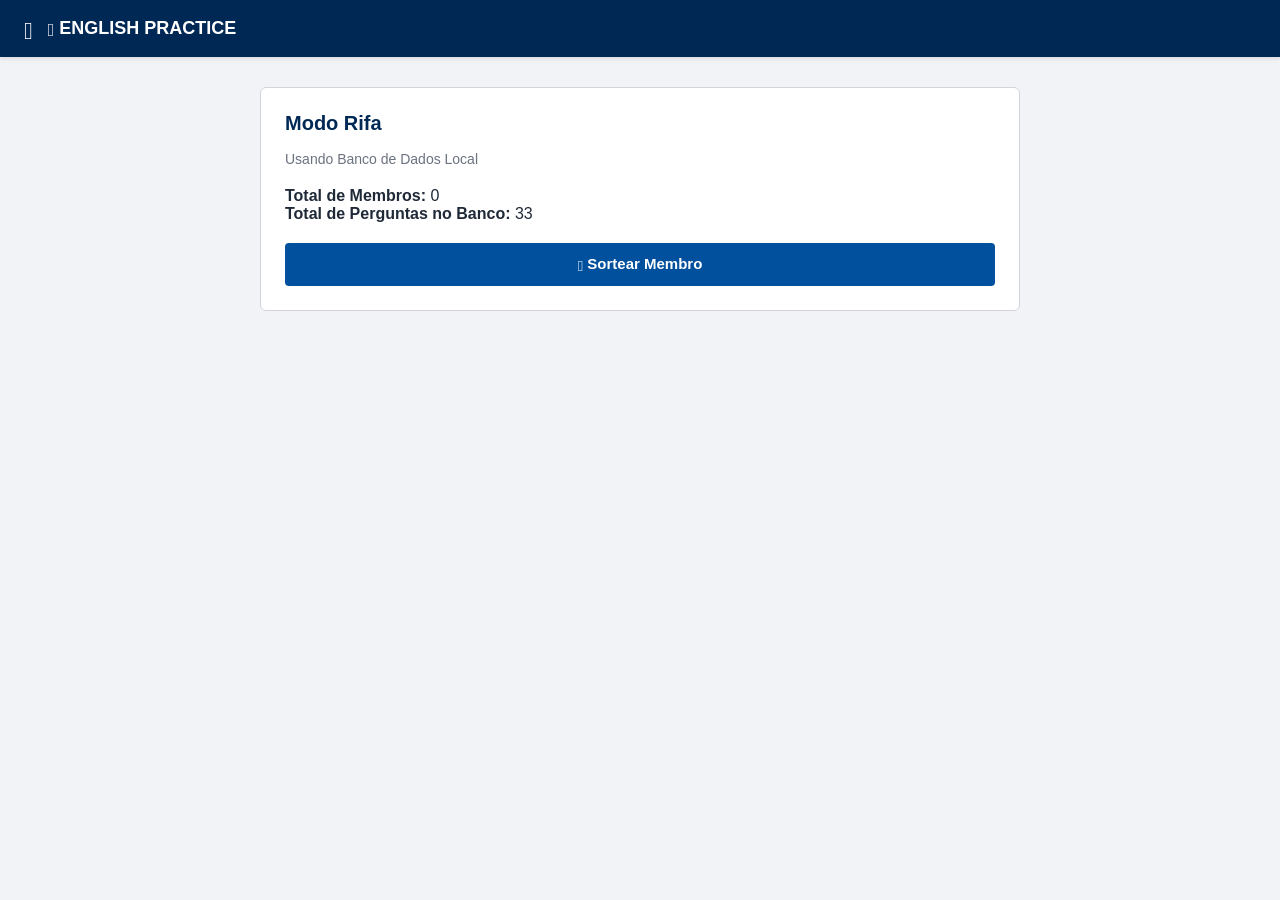
==== index.html @ 33803f23 "Add files via upload" ====
<!DOCTYPE html>
<html lang="pt-AO">
<head>
    <meta charset="UTF-8">
    <meta name="viewport" content="width=device-width, initial-scale=1.0">
    <title>ENGLISH PRACTICE - Gerador de Perguntas</title>
    <link rel="stylesheet" href="bootstrap-icons.css">
    <link rel="stylesheet" href="style.css">
</head>
<body>
    <header class="navbar">
        <div class="navbar-left">
            <i class="bi bi-list menu-icon" id="btn-menu"></i>
            <h1><i class="bi bi-book"></i> ENGLISH PRACTICE</h1>
        </div>
    </header>

    <aside class="sidebar" id="sidebar">
        <div class="sidebar-header">
            <h2>MENU PRINCIPAL</h2>
            <i class="bi bi-x-lg" id="btn-fechar"></i>
        </div>
        <nav>
            <a href="index.html" class="ativo"><i class="bi bi-house-door"></i> Início</a>
            <a href="membros.html"><i class="bi bi-people"></i> Gerir Membros</a>
            <a href="config.html"><i class="bi bi-gear"></i> Definições</a>
            <a href="relatorios.html"><i class="bi bi-files"></i> Banco de Perguntas</a>
        </nav>
    </aside>

    <div class="overlay" id="overlay"></div>

   <main class="container">
    <!-- TELA 1: GERAR CONTEÚDO - SÓ APARECE SE FOR API -->
    <div class="card" id="tela-gerar">
        <div class="card-header">
            <h2>Gerar Perguntas com API</h2>
        </div>
        <p class="card-desc">Cole o conteúdo da matéria. O sistema vai gerar perguntas novas.</p>

        <div class="form-group">
            <label for="box-msm">Conteúdo da Matéria</label>
            <textarea id="box-msm" rows="6" placeholder="Cole aqui o conteúdo: Ex: Verbos, Dias da Semana..."></textarea>
        </div>

        <div class="form-group">
            <label for="input-file">Anexar Documento</label>
            <div class="file-box">
                <input type="file" id="input-file" accept="image/*,.pdf,.docx">
                <small style="color:#6B7280;">Formatos: PDF, DOCX, JPG, PNG</small>
            </div>
        </div>

        <button type="submit" class="btn-principal" id="btn-gerar-api">
            Gerar Perguntas
        </button>
    </div>

    <!-- TELA 2: MODO RIFA - APARECE SE FOR BANCO DE DADOS -->
    <div class="card" id="tela-rifa" style="display:none;">
        <div class="card-header"><h2>Modo Rifa</h2></div>
        <p class="card-desc">Usando Banco de Dados Local</p>
        <p><b>Total de Membros:</b> <span id="total-membros-rifa">0</span></p>
        <p><b>Total de Perguntas no Banco:</b> <span id="total-perguntas-rifa">0</span></p>

        <div id="card-membro-sorteado" style="display:none; text-align:center; margin:20px 0;">
            <h3>Membro Sorteado</h3>
            <p id="nome-membro-sorteado" style="font-size:1.5em; font-weight:bold;"></p>
        </div>

        <button class="btn-principal" id="btn-sortear-membro" style="margin-top:20px;">
            <i class="bi bi-shuffle"></i> Sortear Membro
        </button>
    </div>

    <!-- TELA 3: PERGUNTAS -->
    <div id="tela-perguntas" class="tela" style="display:none;">
    <div class="card">
        <h2 id="contador-pergunta">Pergunta 1 de 2</h2>
        <div id="timer" style="font-size:2em; text-align:center; color:var(--vermelho--); font-weight:bold;">30s</div>
        <div style="margin: 20px 0;">
            <h3 id="texto-pergunta-atual"></h3>
        </div>

        <div style="display:flex; gap:10px; margin-top:20px;">
            <button class="btn-principal" id="btn-errou" style="background:var(--vermelho--); flex:1;">Errou</button>
            <button class="btn-principal" id="btn-acertou" style="background:#16A34A; flex:1;">Acertou</button>
        </div>
    </div>
</div>

    <!-- TELA 4: RESULTADO -->
 <div id="tela-final" class="tela" style="display:none;">
    <div class="card">
        <h2>Resultado da Rifa</h2>
        <div id="ranking-lista"></div>
        <button class="btn-principal" id="btn-reiniciar" style="margin-top:20px;">Nova Rifa</button>
    </div>
</div>
</main>

    <script src="script.js"></script>
</body>
</html>
---- style.css ----
:root {
    --fundo--: #F1F3F6;
    /* Cinza claro de fundo */
    --nav-bg--: #002855;
    /* Azul escuro institucional */
    --sidebar-bg--: #FFFFFF;
    --card-bg--: #FFFFFF;
    --borda--: #D1D5DB;
    --texto--: #1F2937;
    --azul-botao--: #00509D;
    --vermelho--:rgba(255, 0, 0, 0.797);
}

* {
    margin: 0;
    padding: 0;
    box-sizing: border-box;
    font-family: 'Segoe UI', Tahoma, Geneva, Verdana, sans-serif;
}

body {
    background: var(--fundo--);
    color: var(--texto--);
}

/* NAVBAR INSTITUCIONAL */
.navbar {
    background: var(--nav-bg--);
    color: white;
    padding: 14px 24px;
    display: flex;
    align-items: center;
    position: sticky;
    top: 0;
    z-index: 100;
    box-shadow: 0 2px 4px rgba(0, 0, 0, 0.1);
}

.navbar-left {
    display: flex;
    align-items: center;
    gap: 15px;
}

.navbar h1 {
    font-size: 18px;
    font-weight: 600;
}

.menu-icon {
    font-size: 24px;
    cursor: pointer;
}

/* SIDEBAR BRANCA */
.sidebar {
    position: fixed;
    top: 0;
    left: -280px;
    width: 260px;
    height: 100%;
    background: var(--sidebar-bg--);
    border-right: 1px solid var(--borda--);
    transition: left 0.3s ease;
    z-index: 200;
    padding: 20px;
}

.sidebar.ativa {
    left: 0;
}

.sidebar-header {
    display: flex;
    justify-content: space-between;
    align-items: center;
    padding-bottom: 15px;
    margin-bottom: 15px;
    border-bottom: 1px solid var(--borda--);
}

.sidebar-header h2 {
    font-size: 16px;
    color: var(--nav-bg--);
}

.sidebar nav a {
    display: flex;
    align-items: center;
    gap: 10px;
    padding: 10px 12px;
    color: var(--texto--);
    text-decoration: none;
    border-radius: 4px;
    font-size: 15px;
    margin-bottom: 4px;
}

.sidebar nav a:hover,
.sidebar nav a.ativo {
    background: #E5EAF1;
    color: var(--nav-bg--);
    font-weight: 600;
}

/* OVERLAY */
.overlay {
    position: fixed;
    top: 0;
    left: 0;
    width: 100%;
    height: 100%;
    background: rgba(0, 0, 0, 0.4);
    display: none;
    z-index: 150;
}

.overlay.ativa {
    display: block;
}

/* CONTEUDO */
.container {
    max-width: 800px;
    margin: 30px auto;
    padding: 0 20px;
}

.card {
    background: var(--card-bg--);
    border: 1px solid var(--borda--);
    border-radius: 6px;
    padding: 24px;
}

.card-header {
    margin-bottom: 16px;
}

.card-header h2 {
    font-size: 20px;
    font-weight: 600;
    color: var(--nav-bg--);
}

.card-desc {
    color: #6B7280;
    margin-bottom: 20px;
    font-size: 14px;
}

/* FORM */
.form-group {
    margin-bottom: 20px;
}

.form-group label {
    display: block;
    margin-bottom: 8px;
    font-weight: 600;
    font-size: 14px;
    color: var(--texto--);
}

textarea {
    width: 100%;
    padding: 12px;
    background: #FFFFFF;
    border: 1px solid var(--borda--);
    border-radius: 4px;
    color: var(--texto--);
    font-size: 15px;
    resize: vertical;
    min-height: 120px;
}

textarea:focus {
    outline: none;
    border-color: var(--azul-botao--);
    box-shadow: 0 0 0 2px rgba(0, 80, 157, 0.2);
}

/* UPLOAD SIMPLES */
.file-box {
    border: 1px solid var(--borda--);
    border-radius: 4px;
    padding: 16px;
    text-align: center;
    background: #F9FAFB;
}

#input-file {
    width: 100%;
}

/* BOTÃO */
.btn-principal {
    width: 100%;
    padding: 12px;
    background: var(--azul-botao--);
    color: white;
    border: none;
    border-radius: 4px;
    font-size: 15px;
    font-weight: 600;
    cursor: pointer;
    transition: background 0.2s;
}

.btn-principal:hover {
    background: #003F7F;
}
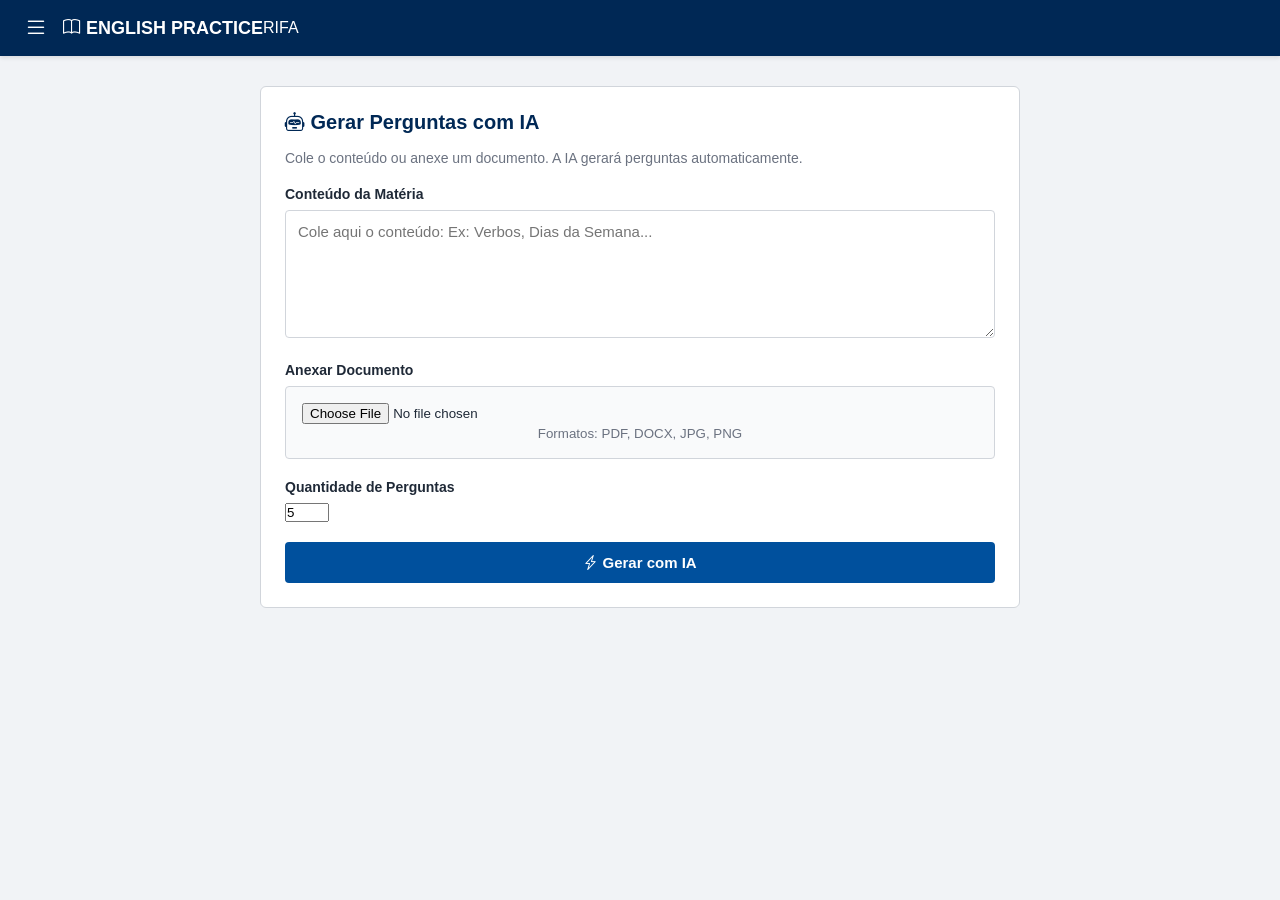
==== commit b2b05892: "fix: Adiciona bootstrap-icons via CDN e corrige páginas HTML" ====
--- a/index.html
+++ b/index.html
@@ -1,104 +1,144 @@
-<!DOCTYPE html>
-<html lang="pt-AO">
-<head>
-    <meta charset="UTF-8">
-    <meta name="viewport" content="width=device-width, initial-scale=1.0">
-    <title>ENGLISH PRACTICE - Gerador de Perguntas</title>
-    <link rel="stylesheet" href="bootstrap-icons.css">
-    <link rel="stylesheet" href="style.css">
-</head>
-<body>
-    <header class="navbar">
-        <div class="navbar-left">
-            <i class="bi bi-list menu-icon" id="btn-menu"></i>
-            <h1><i class="bi bi-book"></i> ENGLISH PRACTICE</h1>
-        </div>
-    </header>
-
-    <aside class="sidebar" id="sidebar">
-        <div class="sidebar-header">
-            <h2>MENU PRINCIPAL</h2>
-            <i class="bi bi-x-lg" id="btn-fechar"></i>
-        </div>
-        <nav>
-            <a href="index.html" class="ativo"><i class="bi bi-house-door"></i> Início</a>
-            <a href="membros.html"><i class="bi bi-people"></i> Gerir Membros</a>
-            <a href="config.html"><i class="bi bi-gear"></i> Definições</a>
-            <a href="relatorios.html"><i class="bi bi-files"></i> Banco de Perguntas</a>
-        </nav>
-    </aside>
-
-    <div class="overlay" id="overlay"></div>
-
-   <main class="container">
-    <!-- TELA 1: GERAR CONTEÚDO - SÓ APARECE SE FOR API -->
-    <div class="card" id="tela-gerar">
-        <div class="card-header">
-            <h2>Gerar Perguntas com API</h2>
-        </div>
-        <p class="card-desc">Cole o conteúdo da matéria. O sistema vai gerar perguntas novas.</p>
-
-        <div class="form-group">
-            <label for="box-msm">Conteúdo da Matéria</label>
-            <textarea id="box-msm" rows="6" placeholder="Cole aqui o conteúdo: Ex: Verbos, Dias da Semana..."></textarea>
-        </div>
-
-        <div class="form-group">
-            <label for="input-file">Anexar Documento</label>
-            <div class="file-box">
-                <input type="file" id="input-file" accept="image/*,.pdf,.docx">
-                <small style="color:#6B7280;">Formatos: PDF, DOCX, JPG, PNG</small>
-            </div>
-        </div>
-
-        <button type="submit" class="btn-principal" id="btn-gerar-api">
-            Gerar Perguntas
-        </button>
-    </div>
-
-    <!-- TELA 2: MODO RIFA - APARECE SE FOR BANCO DE DADOS -->
-    <div class="card" id="tela-rifa" style="display:none;">
-        <div class="card-header"><h2>Modo Rifa</h2></div>
-        <p class="card-desc">Usando Banco de Dados Local</p>
-        <p><b>Total de Membros:</b> <span id="total-membros-rifa">0</span></p>
-        <p><b>Total de Perguntas no Banco:</b> <span id="total-perguntas-rifa">0</span></p>
-
-        <div id="card-membro-sorteado" style="display:none; text-align:center; margin:20px 0;">
-            <h3>Membro Sorteado</h3>
-            <p id="nome-membro-sorteado" style="font-size:1.5em; font-weight:bold;"></p>
-        </div>
-
-        <button class="btn-principal" id="btn-sortear-membro" style="margin-top:20px;">
-            <i class="bi bi-shuffle"></i> Sortear Membro
-        </button>
-    </div>
-
-    <!-- TELA 3: PERGUNTAS -->
-    <div id="tela-perguntas" class="tela" style="display:none;">
-    <div class="card">
-        <h2 id="contador-pergunta">Pergunta 1 de 2</h2>
-        <div id="timer" style="font-size:2em; text-align:center; color:var(--vermelho--); font-weight:bold;">30s</div>
-        <div style="margin: 20px 0;">
-            <h3 id="texto-pergunta-atual"></h3>
-        </div>
-
-        <div style="display:flex; gap:10px; margin-top:20px;">
-            <button class="btn-principal" id="btn-errou" style="background:var(--vermelho--); flex:1;">Errou</button>
-            <button class="btn-principal" id="btn-acertou" style="background:#16A34A; flex:1;">Acertou</button>
-        </div>
-    </div>
-</div>
-
-    <!-- TELA 4: RESULTADO -->
- <div id="tela-final" class="tela" style="display:none;">
-    <div class="card">
-        <h2>Resultado da Rifa</h2>
-        <div id="ranking-lista"></div>
-        <button class="btn-principal" id="btn-reiniciar" style="margin-top:20px;">Nova Rifa</button>
-    </div>
-</div>
-</main>
-
-    <script src="script.js"></script>
-</body>
+<!DOCTYPE html>
+<html lang="pt-AO">
+<head>
+    <meta charset="UTF-8">
+    <meta name="viewport" content="width=device-width, initial-scale=1.0">
+    <title>ENGLISH PRACTICE - Gerador de Perguntas</title>
+    <link rel="stylesheet" href="https://cdn.jsdelivr.net/npm/bootstrap-icons@1.11.0/font/bootstrap-icons.css">
+    <link rel="stylesheet" href="style.css">
+</head>
+<body>
+    <header class="navbar">
+        <div class="navbar-left">
+            <i class="bi bi-list menu-icon" id="btn-menu"></i>
+            <h1><i class="bi bi-book"></i> ENGLISH PRACTICE</h1>
+        </div>
+        <div class="navbar-right">
+            <span id="modo-atual" class="modo-badge">RIFA</span>
+        </div>
+    </header>
+
+    <aside class="sidebar" id="sidebar">
+        <div class="sidebar-header">
+            <h2>MENU PRINCIPAL</h2>
+            <i class="bi bi-x-lg" id="btn-fechar"></i>
+        </div>
+        <nav>
+            <a href="index.html" class="ativo"><i class="bi bi-house-door"></i> Início</a>
+            <a href="membros.html"><i class="bi bi-people"></i> Gerir Membros</a>
+            <a href="equipes.html"><i class="bi bi-diagram-3"></i> Gerir Equipes</a>
+            <a href="config.html"><i class="bi bi-gear"></i> Definições</a>
+            <a href="relatorios.html"><i class="bi bi-files"></i> Banco de Perguntas</a>
+        </nav>
+    </aside>
+
+    <div class="overlay" id="overlay"></div>
+
+    <main class="container">
+        <!-- TELA 1: GERAR CONTEÚDO COM IA -->
+        <div class="card" id="tela-gerar">
+            <div class="card-header">
+                <h2><i class="bi bi-robot"></i> Gerar Perguntas com IA</h2>
+            </div>
+            <p class="card-desc">Cole o conteúdo ou anexe um documento. A IA gerará perguntas automaticamente.</p>
+
+            <div class="form-group">
+                <label for="box-msm">Conteúdo da Matéria</label>
+                <textarea id="box-msm" rows="6" placeholder="Cole aqui o conteúdo: Ex: Verbos, Dias da Semana..."></textarea>
+            </div>
+
+            <div class="form-group">
+                <label for="input-file">Anexar Documento</label>
+                <div class="file-box">
+                    <input type="file" id="input-file" accept="image/*,.pdf,.docx">
+                    <small style="color:#6B7280;">Formatos: PDF, DOCX, JPG, PNG</small>
+                </div>
+            </div>
+
+            <div class="form-group">
+                <label for="qtd-ia">Quantidade de Perguntas</label>
+                <input type="number" id="qtd-ia" min="1" max="20" value="5" class="input-field">
+            </div>
+
+            <button type="submit" class="btn-principal" id="btn-gerar-api">
+                <i class="bi bi-lightning-charge"></i> Gerar com IA
+            </button>
+            <div id="loading-ia" style="display:none; text-align:center; margin-top:15px;">
+                <div class="spinner"></div>
+                <p>Gerando perguntas com IA...</p>
+            </div>
+        </div>
+
+        <!-- TELA 2: MODO RIFA -->
+        <div class="card" id="tela-rifa" style="display:none;">
+            <div class="card-header"><h2><i class="bi bi-shuffle"></i> Modo Rifa</h2></div>
+            <p class="card-desc">Sorteie membros individualmente para responder perguntas</p>
+            <p><b>Total de Membros:</b> <span id="total-membros-rifa">0</span></p>
+            <p><b>Total de Perguntas no Banco:</b> <span id="total-perguntas-rifa">0</span></p>
+
+            <div id="card-membro-sorteado" style="display:none; text-align:center; margin:20px 0; padding:15px; background:#E5EAF1; border-radius:8px;">
+                <h3>Membro Sorteado</h3>
+                <p id="nome-membro-sorteado" style="font-size:1.5em; font-weight:bold; color:#002855;"></p>
+            </div>
+
+            <button class="btn-principal" id="btn-sortear-membro" style="margin-top:20px;">
+                <i class="bi bi-shuffle"></i> Sortear Membro
+            </button>
+        </div>
+
+        <!-- TELA 2B: MODO EQUIPE -->
+        <div class="card" id="tela-equipe" style="display:none;">
+            <div class="card-header"><h2><i class="bi bi-diagram-3"></i> Modo Equipe</h2></div>
+            <p class="card-desc">Competição entre equipes com perguntas alternadas</p>
+            <p><b>Total de Equipes:</b> <span id="total-equipes-modo">0</span></p>
+            <p><b>Total de Perguntas no Banco:</b> <span id="total-perguntas-equipe">0</span></p>
+
+            <div id="placar-equipes" style="display:none; margin:20px 0;">
+                <h4>Placar Atual</h4>
+                <div id="placar-items"></div>
+            </div>
+
+            <button class="btn-principal" id="btn-iniciar-equipe" style="margin-top:20px;">
+                <i class="bi bi-play-circle"></i> Iniciar Jogo
+            </button>
+        </div>
+
+        <!-- TELA 3: PERGUNTAS -->
+        <div id="tela-perguntas" class="tela" style="display:none;">
+            <div class="card">
+                <h2 id="contador-pergunta">Pergunta 1 de 2</h2>
+                <div id="timer" style="font-size:2.5em; text-align:center; color:var(--azul-botao--); font-weight:bold; margin:20px 0;">30s</div>
+                <div id="info-equipe" style="display:none; text-align:center; padding:10px; background:#E5EAF1; border-radius:6px; margin-bottom:15px;">
+                    <p><b>Equipe: <span id="equipe-atual"></span></b></p>
+                </div>
+                <div style="margin: 20px 0;">
+                    <h3 id="texto-pergunta-atual"></h3>
+                </div>
+
+                <div style="display:flex; gap:10px; margin-top:20px;">
+                    <button class="btn-principal" id="btn-errou" style="background:var(--vermelho--); flex:1;">
+                        <i class="bi bi-x-circle"></i> Errou
+                    </button>
+                    <button class="btn-principal" id="btn-acertou" style="background:#16A34A; flex:1;">
+                        <i class="bi bi-check-circle"></i> Acertou
+                    </button>
+                </div>
+            </div>
+        </div>
+
+        <!-- TELA 4: RESULTADO -->
+        <div id="tela-final" class="tela" style="display:none;">
+            <div class="card">
+                <h2 id="titulo-resultado">Resultado da Rifa</h2>
+                <div id="ranking-lista"></div>
+                <button class="btn-principal" id="btn-reiniciar" style="margin-top:20px;">
+                    <i class="bi bi-arrow-clockwise"></i> Nova Partida
+                </button>
+            </div>
+        </div>
+    </main>
+
+    <script src="config-ia.js"></script>
+    <script src="script.js"></script>
+</body>
 </html>
